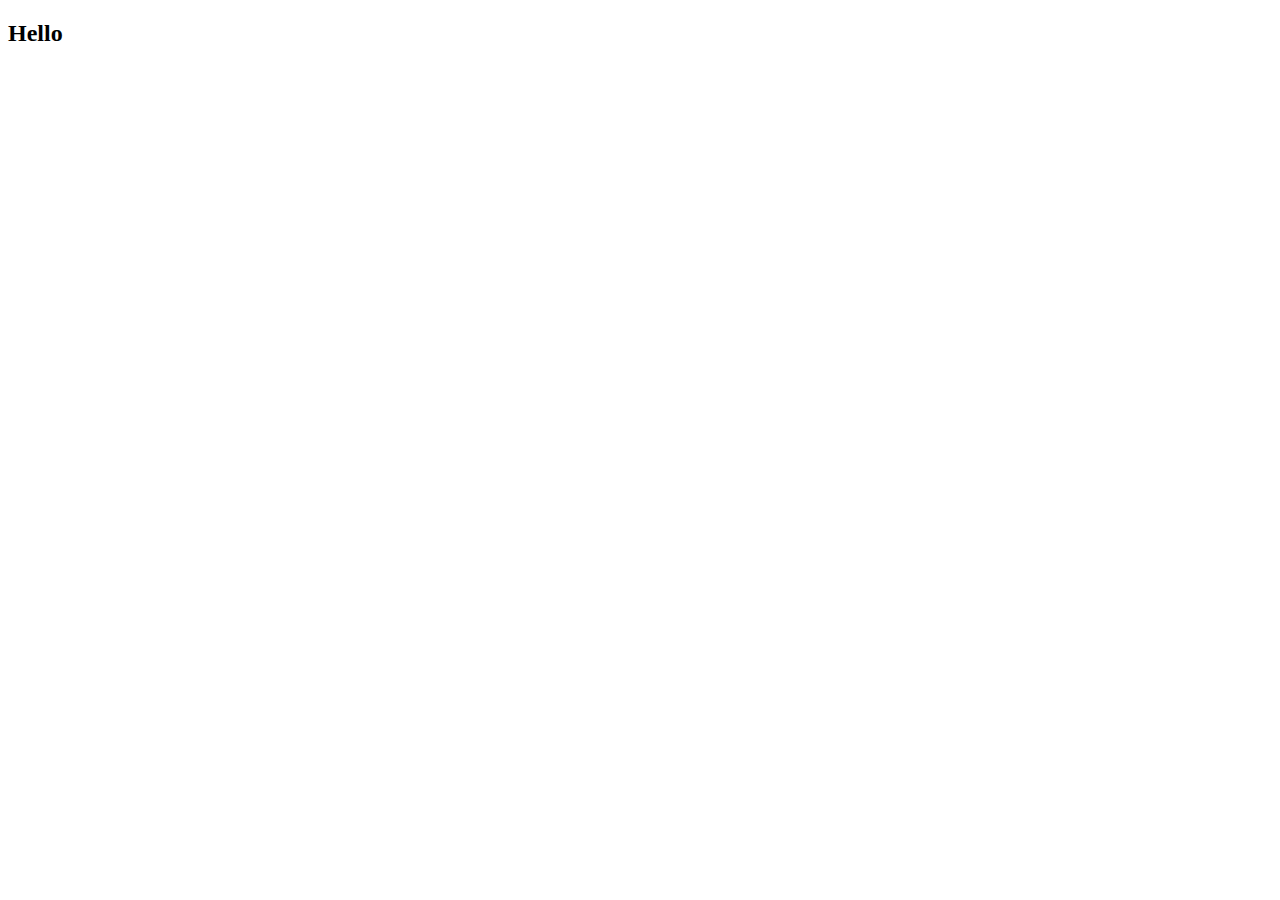
==== index.html @ c84a525c "first commit" ====
<!DOCTYPE html>
<html lang="en">
<head>
    <meta charset="UTF-8">
    <meta name="viewport" content="width=device-width, initial-scale=1.0">
    <meta http-equiv="X-UA-Compatible" content="ie=edge">
    <link rel="stylesheet" href="style.css">
    <title>Love App</title>
</head>
<body>
    <!-- For loader  -->
    <div class='loader'>
        <img src='image/Heart-1s-200px.svg' />
    </div>
    <!-- Loader End -->
    <h2>Hello</h2>

    <script src="https://code.jquery.com/jquery-3.4.1.min.js"></script>
    <script src="https://cdnjs.cloudflare.com/ajax/libs/popper.js/1.14.7/umd/popper.min.js"></script>
    <script src="https://stackpath.bootstrapcdn.com/bootstrap/4.3.1/js/bootstrap.min.js"></script>
    <script type="text/javascript">
        var loaderPage = function() {
		$(".loader").fadeOut("slow");
        };
        
        $(function() {
            loaderPage();
        });
    </script>
</body>
</html>
---- style.css ----
.loader {
    position: fixed;
    background-color: #ececec;
    z-index: 99;
    width: 100%;
    height: 100%;
    top: 0;
    left: 0;
    display: flex;
    justify-content: center;
    align-items: center;
}

.loader > img {
    width: 100px;
}
.loader.hidden {
    animation: fadeOut 2s;
    animation-fill-mode: forwards;
}
@keyframes fadeOut {
    100% {
        opacity: 0;
        visibility: hidden;
    }
}
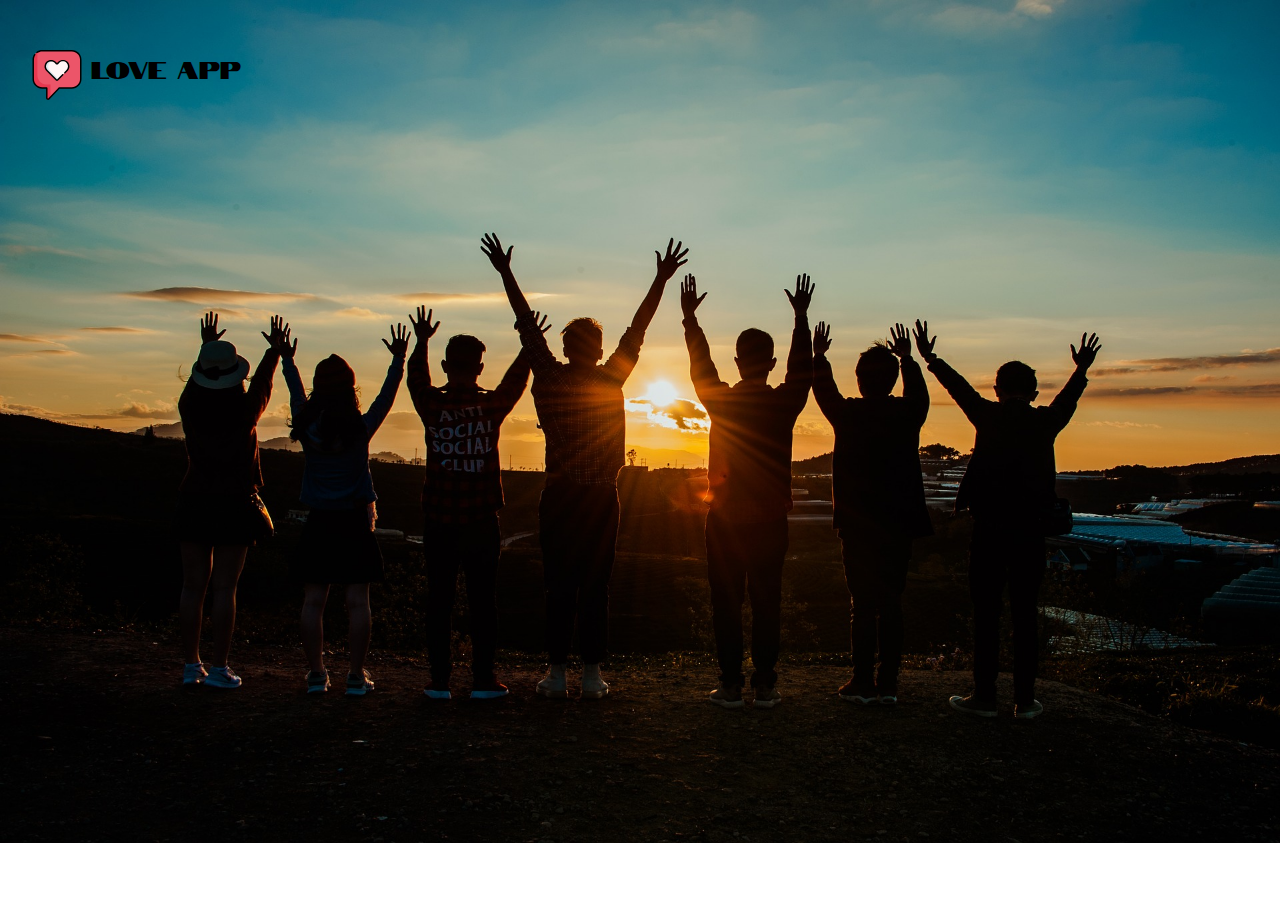
==== commit 87f0e1e4: "background" ====
--- a/index.html
+++ b/index.html
@@ -4,28 +4,59 @@
     <meta charset="UTF-8">
     <meta name="viewport" content="width=device-width, initial-scale=1.0">
     <meta http-equiv="X-UA-Compatible" content="ie=edge">
-    <link rel="stylesheet" href="style.css">
-    <title>Love App</title>
-</head>
-<body>
-    <!-- For loader  -->
-    <div class='loader'>
-        <img src='image/Heart-1s-200px.svg' />
-    </div>
-    <!-- Loader End -->
-    <h2>Hello</h2>
-
+    <link rel="stylesheet" href="https://stackpath.bootstrapcdn.com/bootstrap/4.3.1/css/bootstrap.min.css">
     <script src="https://code.jquery.com/jquery-3.4.1.min.js"></script>
     <script src="https://cdnjs.cloudflare.com/ajax/libs/popper.js/1.14.7/umd/popper.min.js"></script>
     <script src="https://stackpath.bootstrapcdn.com/bootstrap/4.3.1/js/bootstrap.min.js"></script>
-    <script type="text/javascript">
-        var loaderPage = function() {
-		$(".loader").fadeOut("slow");
-        };
-        
-        $(function() {
-            loaderPage();
-        });
-    </script>
+    <link href="https://fonts.googleapis.com/css?family=Notable&display=swap" rel="stylesheet">
+    <link rel="stylesheet" href="style.css">
+    <title>Love App</title>
+    <!-- <script>
+    $(document).ready(function(){
+    var header = $('body');
+
+    var backgrounds = new Array(
+        'url(image/b.jpg)'
+        , 'url(image/b1.jpg)'
+        , 'url(image/b2.jpg)'
+        , 'url(image/b3.jpg)'
+    );
+
+    var current = 0;
+
+    function nextBackground() {
+        current++;
+        current = current % backgrounds.length;
+        header.css('background-image', backgrounds[current]);
+    }
+    setInterval(nextBackground, 1000);
+
+    header.css('background-image', backgrounds[0]);
+    });
+    </script> -->
+</head>
+<body>
+    
+    <!-- For loader  -->
+    <!-- <div class='loader'>
+        <img src='image/Heart-1s-200px.svg' />
+    </div> -->
+    <!-- Loader End -->
+
+    <!-- For Page -->
+    <header class='mainHeader'>
+        <div class="d-flex">
+            <a class="m-3 nav-link" href="index.html">
+                <img src='image/love.svg' alt="logo" width="50px"/>
+                <span id="text-logo" class="">Love App</span>
+            </a>
+        </div>
+    </header>
+    <!-- Page End -->
+
+    <!-- <script src="https://code.jquery.com/jquery-3.4.1.min.js"></script>
+    <script src="https://cdnjs.cloudflare.com/ajax/libs/popper.js/1.14.7/umd/popper.min.js"></script>
+    <script src="https://stackpath.bootstrapcdn.com/bootstrap/4.3.1/js/bootstrap.min.js"></script> -->
+    <script type="text/javascript" src="index.js"></script>
 </body>
 </html>--- a/style.css
+++ b/style.css
@@ -1,7 +1,20 @@
-.loader {
+body {
+    margin: 0;
+    padding: 0;
+    background: no-repeat top; 
+    -webkit-background-size: cover;
+    -moz-background-size: cover;
+    -o-background-size: cover;
+    background-size: cover;
+    min-height: 150px;
+    padding-top: 2%;
+    font-size: 100%;
+    animation-duration: .3s;
+    animation-timing-function: ease-in;
+}
+/* .loader {
     position: fixed;
     background-color: #ececec;
-    z-index: 99;
     width: 100%;
     height: 100%;
     top: 0;
@@ -13,14 +26,10 @@
 
 .loader > img {
     width: 100px;
+} */
+#text-logo {
+    font-family: 'Notable', sans-serif;
+    color: #000;
+    font-size: 24px;
+    margin-left: 5px;
 }
-.loader.hidden {
-    animation: fadeOut 2s;
-    animation-fill-mode: forwards;
-}
-@keyframes fadeOut {
-    100% {
-        opacity: 0;
-        visibility: hidden;
-    }
-}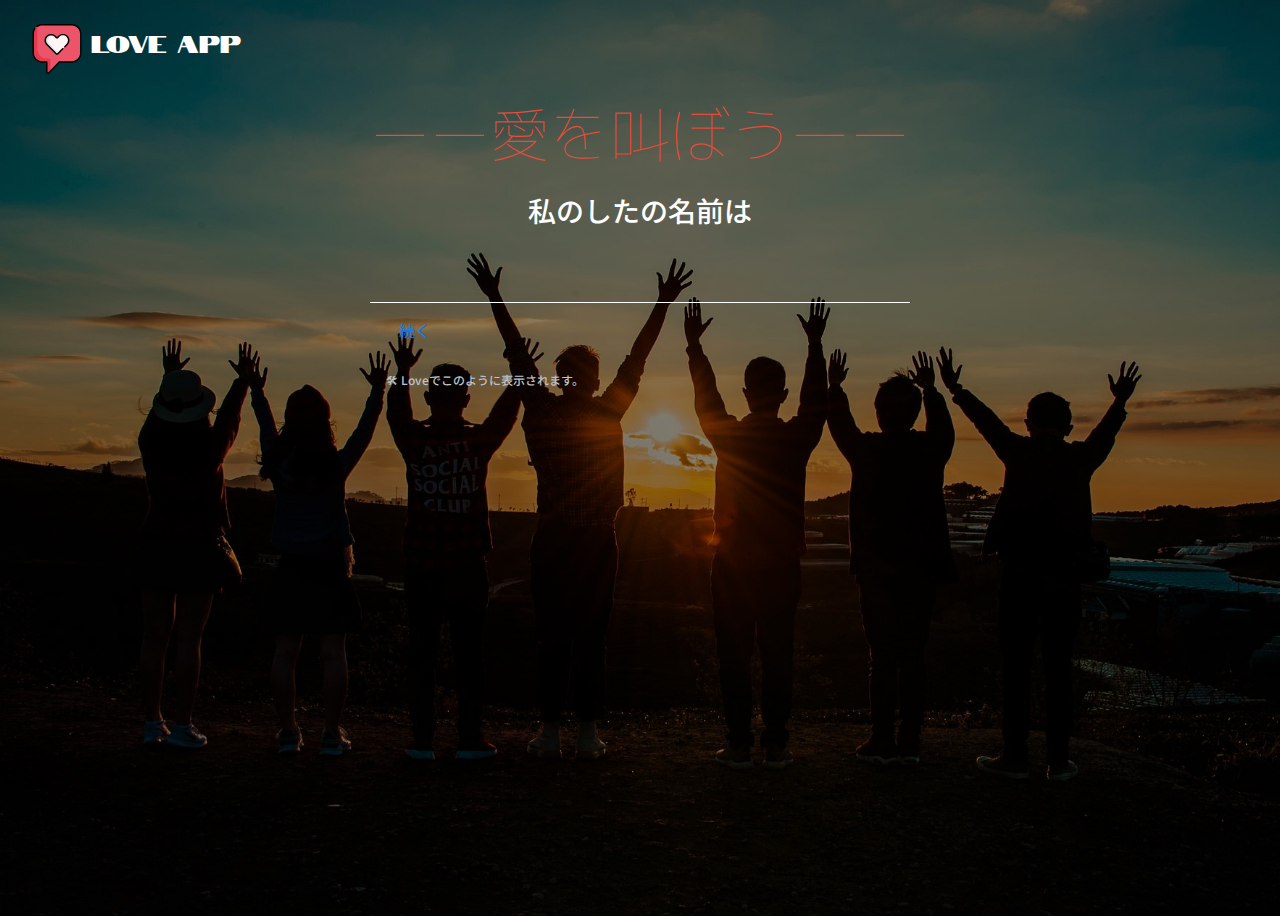
==== commit 6a5a884b: "continue" ====
--- a/index.html
+++ b/index.html
@@ -9,49 +9,46 @@
     <script src="https://cdnjs.cloudflare.com/ajax/libs/popper.js/1.14.7/umd/popper.min.js"></script>
     <script src="https://stackpath.bootstrapcdn.com/bootstrap/4.3.1/js/bootstrap.min.js"></script>
     <link href="https://fonts.googleapis.com/css?family=Notable&display=swap" rel="stylesheet">
+    <link href="https://fonts.googleapis.com/css?family=M+PLUS+1p&display=swap" rel="stylesheet">
+    <link rel="stylesheet" href="https://cdnjs.cloudflare.com/ajax/libs/animate.css/3.7.2/animate.min.css">
+    <link href="https://fonts.googleapis.com/css?family=Noto+Sans+JP&display=swap" rel="stylesheet">
     <link rel="stylesheet" href="style.css">
     <title>Love App</title>
-    <!-- <script>
-    $(document).ready(function(){
-    var header = $('body');
-
-    var backgrounds = new Array(
-        'url(image/b.jpg)'
-        , 'url(image/b1.jpg)'
-        , 'url(image/b2.jpg)'
-        , 'url(image/b3.jpg)'
-    );
-
-    var current = 0;
-
-    function nextBackground() {
-        current++;
-        current = current % backgrounds.length;
-        header.css('background-image', backgrounds[current]);
-    }
-    setInterval(nextBackground, 1000);
-
-    header.css('background-image', backgrounds[0]);
-    });
-    </script> -->
 </head>
 <body>
     
     <!-- For loader  -->
-    <!-- <div class='loader'>
+    <div class='loader'>
         <img src='image/Heart-1s-200px.svg' />
-    </div> -->
+    </div>
     <!-- Loader End -->
 
     <!-- For Page -->
     <header class='mainHeader'>
-        <div class="d-flex">
-            <a class="m-3 nav-link" href="index.html">
+        <div class="d-flex m-3">
+            <a class="nav-link" href="index.html">
                 <img src='image/love.svg' alt="logo" width="50px"/>
-                <span id="text-logo" class="">Love App</span>
+                <span id="text-logo">Love App</span>
             </a>
         </div>
     </header>
+    <div class="container">
+        <h2 class="sologan animated infinite fadeOut slower">ーー愛を叫ぼうーー</h2>
+        <h3 class="text-center m-4 fs-24">私のしたの名前は</h3>
+        <div class="row">
+            <div class="col-sm-3"></div>
+            <div class="col-sm-6">
+                <form class="input-group inputHeader" action="" method="GET">
+                    <input type="text" class="form-control inputForm">
+                    <div class="input-group">
+                        <button class="btn"><a href="gender.html" class="nav-link">続く</a></button>
+                    </div>
+                </form>
+                <h6 class="m-3 text-under">🛠 Loveでこのように表示されます。</h6>
+            </div>
+            <div class="col-sm-3"></div>
+        </div>
+    </div>
     <!-- Page End -->
 
     <!-- <script src="https://code.jquery.com/jquery-3.4.1.min.js"></script>
--- a/style.css
+++ b/style.css
@@ -1,18 +1,15 @@
 body {
     margin: 0;
     padding: 0;
-    background: no-repeat top; 
-    -webkit-background-size: cover;
-    -moz-background-size: cover;
-    -o-background-size: cover;
+    background-position: center top;
+    background-repeat: no-repeat;
     background-size: cover;
-    min-height: 150px;
-    padding-top: 2%;
-    font-size: 100%;
-    animation-duration: .3s;
-    animation-timing-function: ease-in;
+    font-family: 'Noto Sans JP', sans-serif;
+    color: #fff;
+    width: 100%;
+    height: 100vh;
 }
-/* .loader {
+.loader {
     position: fixed;
     background-color: #ececec;
     width: 100%;
@@ -26,10 +23,42 @@
 
 .loader > img {
     width: 100px;
-} */
+}
 #text-logo {
     font-family: 'Notable', sans-serif;
-    color: #000;
+    color: #fff;
     font-size: 24px;
     margin-left: 5px;
 }
+
+.container > .sologan {
+    text-align: center;
+    width: 100%;
+    font-size: 60px;
+    font-weight: 700;
+    font-family: 'M PLUS 1p', sans-serif;
+    color: #e74c3c;
+    font-weight: lighter;
+}
+.inputheader {
+    width: 200px;
+}
+.inputForm {
+    background-color: transparent;
+    width: 200px;
+    font-size: 25px;
+    border: none;
+    border-bottom: solid 1px #fff;
+    border-radius: 0px;
+}
+.inputForm:focus {
+    background-color: transparent;
+    border-bottom: transparent;
+    outline: none;
+    color: #fff;
+}
+.text-under {
+    color: #bdc3c7;
+    font-size: 12px;
+}
+
